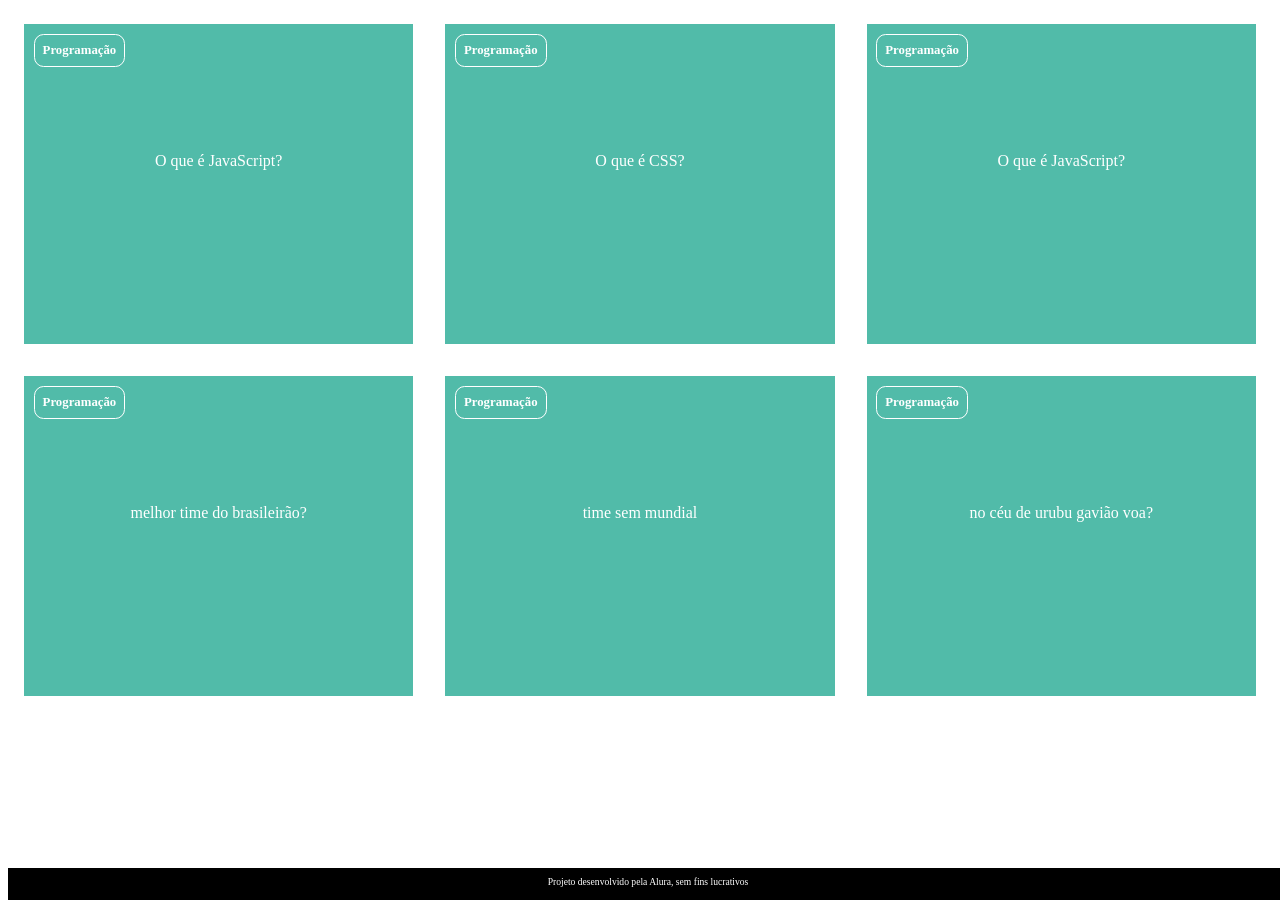
==== index.html @ 04e4d644 "novos cards" ====
<!DOCTYPE html>
<html lang="pt.br">
<head>
<meta charset="UTF-8">
<meta name="viewport" content="width=device-width, initial-scale=1.0">
<link rel="stylesheet" href="assets/style.css">
<title>FlashCard</title>
</head>
<body>
<main>
<section id="container">

<article class="cartao">
<div class="cartao__conteudo">
<h3>Programação</h3>
<div class="cartao__conteudo__pergunta"> <p>O que é JavaScript?</p></div>
<div class="cartao__conteudo__resposta"><p>o JavaScript é uma linguagem de programação</p> </div>
</div>
</article>

<article class="cartao">
<div class="cartao__conteudo">
<h3>Programação</h3>
<div class="cartao__conteudo__pergunta"><p> O que é CSS?</p></div>
<div class="cartao__conteudo__resposta"> <p>o CSS é uma linguagem de estilização</p> </div>
</div>
</article>

<article class="cartao">
<div class="cartao__conteudo">
<h3>Programação</h3>
<div class="cartao__conteudo__pergunta"> <p>O que é JavaScript?</p></div>
<div class="cartao__conteudo__resposta"><p>o JavaScript é uma linguagem de programação</p> </div>
</div>
</article>

<article class="cartao">
    <div class="cartao__conteudo">
    <h3>Programação</h3>
    <div class="cartao__conteudo__pergunta"><p> melhor time do brasileirão?</p></div>
    <div class="cartao__conteudo__resposta"> <p> flamengo</p> </div>
    </div>
    </article>
    
    <article class="cartao">
        <div class="cartao__conteudo">
        <h3>Programação</h3>
        <div class="cartao__conteudo__pergunta"><p> time sem mundial</p></div>
        <div class="cartao__conteudo__resposta"> <p> palmeiras</p> </div>
        </div>
        </article>
        
        <article class="cartao">
            <div class="cartao__conteudo">
            <h3>Programação</h3>
            <div class="cartao__conteudo__pergunta"><p> no céu de urubu gavião voa?</p></div>
            <div class="cartao__conteudo__resposta"> <p> no céu de gavião voa e ainda faz festa </p> </div>
            </div>
            </article>
            
</section>
</main>

<footer>
<p> Projeto desenvolvido pela Alura, sem fins lucrativos</p>
</footer>

</body>
</html>
---- assets/style.css ----
:root{
--text-color: #ffffff;
--card-front-color: #51BBA9;
--card-back-color: #144480;
}

body {
background: url(img/bg-desktop-red.webp);
font-family: Grandstander;
}
.cartao__conteudo {
background-color: var(--card-front-color);
text-align: center;
height: 100%;
transform-style: preserve-3d;
transition:transform 300ms ease-in-out ;
}
#container {
display: flex;
flex-wrap: wrap;
}
.cartao {
margin: 1rem 1rem;
height: 20rem;
flex-grow: 1;
flex-basis: calc(33% - 6rem);
}
.cartao__conteudo p {
padding: 4rem;
margin-top: 4rem;
}
.cartao__conteudo h3 {
color: var(--text-color);
border: 1px solid var(--text-color);
text-align: left;
padding: 0.5rem;
position: absolute;
margin: 0.6rem;
border-radius: 0.6rem;
font-size: 1vw;
backface-visibility: hidden;
}
.cartao__conteudo__pergunta p {
color: var(--text-color);
font-weight: 500;
}
.cartao__conteudo__resposta p {
color: var(--card-back-color);
font-weight: 700;
}
.cartao:hover .cartao__conteudo{
transform: rotateY(180deg);
}
.cartao__conteudo__pergunta,
.cartao__conteudo__resposta{
backface-visibility: hidden;
position: absolute;
height: 100%;
width: 100%;
}
.cartao__conteudo__resposta{
transform: rotateY(180deg);
}
footer {
background-color: black;
color: white;
position: fixed;
bottom: 0;
width: 100%;
height: 2rem;}

footer p {
text-align: center;
font-size: 0.6rem;
margin-top: 0.5rem;
}
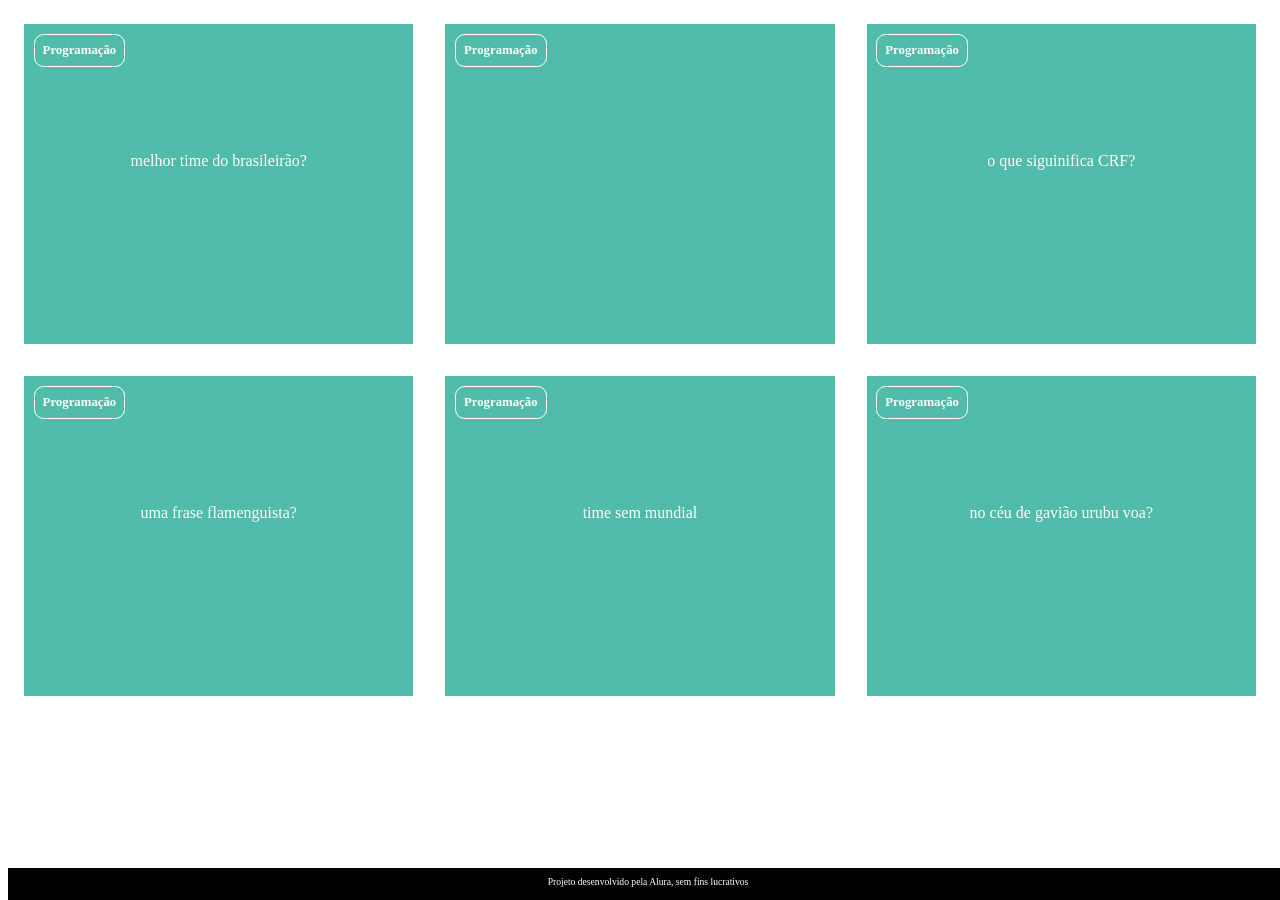
==== commit 8f6f7a75: "FLAMENGO" ====
--- a/index.html
+++ b/index.html
@@ -13,15 +13,15 @@
 <article class="cartao">
 <div class="cartao__conteudo">
 <h3>Programação</h3>
-<div class="cartao__conteudo__pergunta"> <p>O que é JavaScript?</p></div>
-<div class="cartao__conteudo__resposta"><p>o JavaScript é uma linguagem de programação</p> </div>
+<div class="cartao__conteudo__pergunta"> <p>melhor time do brasileirão?</p></div>
+<div class="cartao__conteudo__resposta"><p>na liderança, flamengo com 17.054 pontos</p> </div>
 </div>
 </article>
 
 <article class="cartao">
 <div class="cartao__conteudo">
 <h3>Programação</h3>
-<div class="cartao__conteudo__pergunta"><p> O que é CSS?</p></div>
+<div class="cartao__conteudo__pergunta"><p> </p></div>
 <div class="cartao__conteudo__resposta"> <p>o CSS é uma linguagem de estilização</p> </div>
 </div>
 </article>
@@ -29,16 +29,16 @@
 <article class="cartao">
 <div class="cartao__conteudo">
 <h3>Programação</h3>
-<div class="cartao__conteudo__pergunta"> <p>O que é JavaScript?</p></div>
-<div class="cartao__conteudo__resposta"><p>o JavaScript é uma linguagem de programação</p> </div>
+<div class="cartao__conteudo__pergunta"> <p>o que siguinifica CRF?</p></div>
+<div class="cartao__conteudo__resposta"><p>Clubes de Regatas do Flamengo</p> </div>
 </div>
 </article>
 
 <article class="cartao">
     <div class="cartao__conteudo">
     <h3>Programação</h3>
-    <div class="cartao__conteudo__pergunta"><p> melhor time do brasileirão?</p></div>
-    <div class="cartao__conteudo__resposta"> <p> flamengo</p> </div>
+    <div class="cartao__conteudo__pergunta"><p> uma frase flamenguista?</p></div>
+    <div class="cartao__conteudo__resposta"> <p> UMA VEZ FLAMENGO... SEMPRE FLAMENGO</p> </div>
     </div>
     </article>
     
@@ -53,8 +53,8 @@
         <article class="cartao">
             <div class="cartao__conteudo">
             <h3>Programação</h3>
-            <div class="cartao__conteudo__pergunta"><p> no céu de urubu gavião voa?</p></div>
-            <div class="cartao__conteudo__resposta"> <p> no céu de gavião voa e ainda faz festa </p> </div>
+            <div class="cartao__conteudo__pergunta"><p> no céu de gavião urubu voa?</p></div>
+            <div class="cartao__conteudo__resposta"> <p> em céu de gavião urubu reina </p> </div>
             </div>
             </article>
             
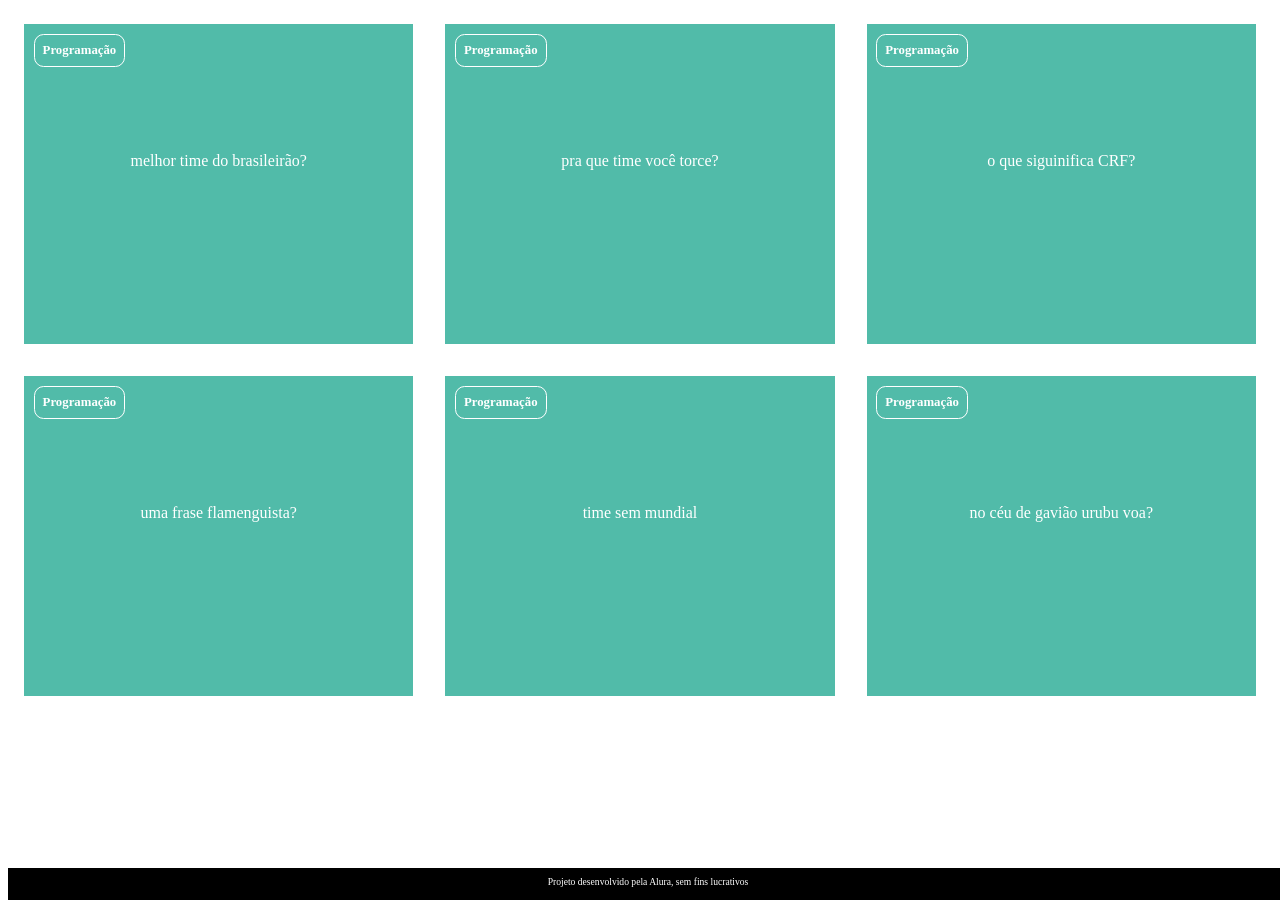
==== commit 8adf4a82: "FRASES" ====
--- a/index.html
+++ b/index.html
@@ -21,8 +21,8 @@
 <article class="cartao">
 <div class="cartao__conteudo">
 <h3>Programação</h3>
-<div class="cartao__conteudo__pergunta"><p> </p></div>
-<div class="cartao__conteudo__resposta"> <p>o CSS é uma linguagem de estilização</p> </div>
+<div class="cartao__conteudo__pergunta"><p> pra que time você torce?</p></div>
+<div class="cartao__conteudo__resposta"> <p> VIBRO,SOFRO, CANTO: TORCEDOR RAÍZ, FLAMENGO NO CORAÇÃO</p> </div>
 </div>
 </article>
 
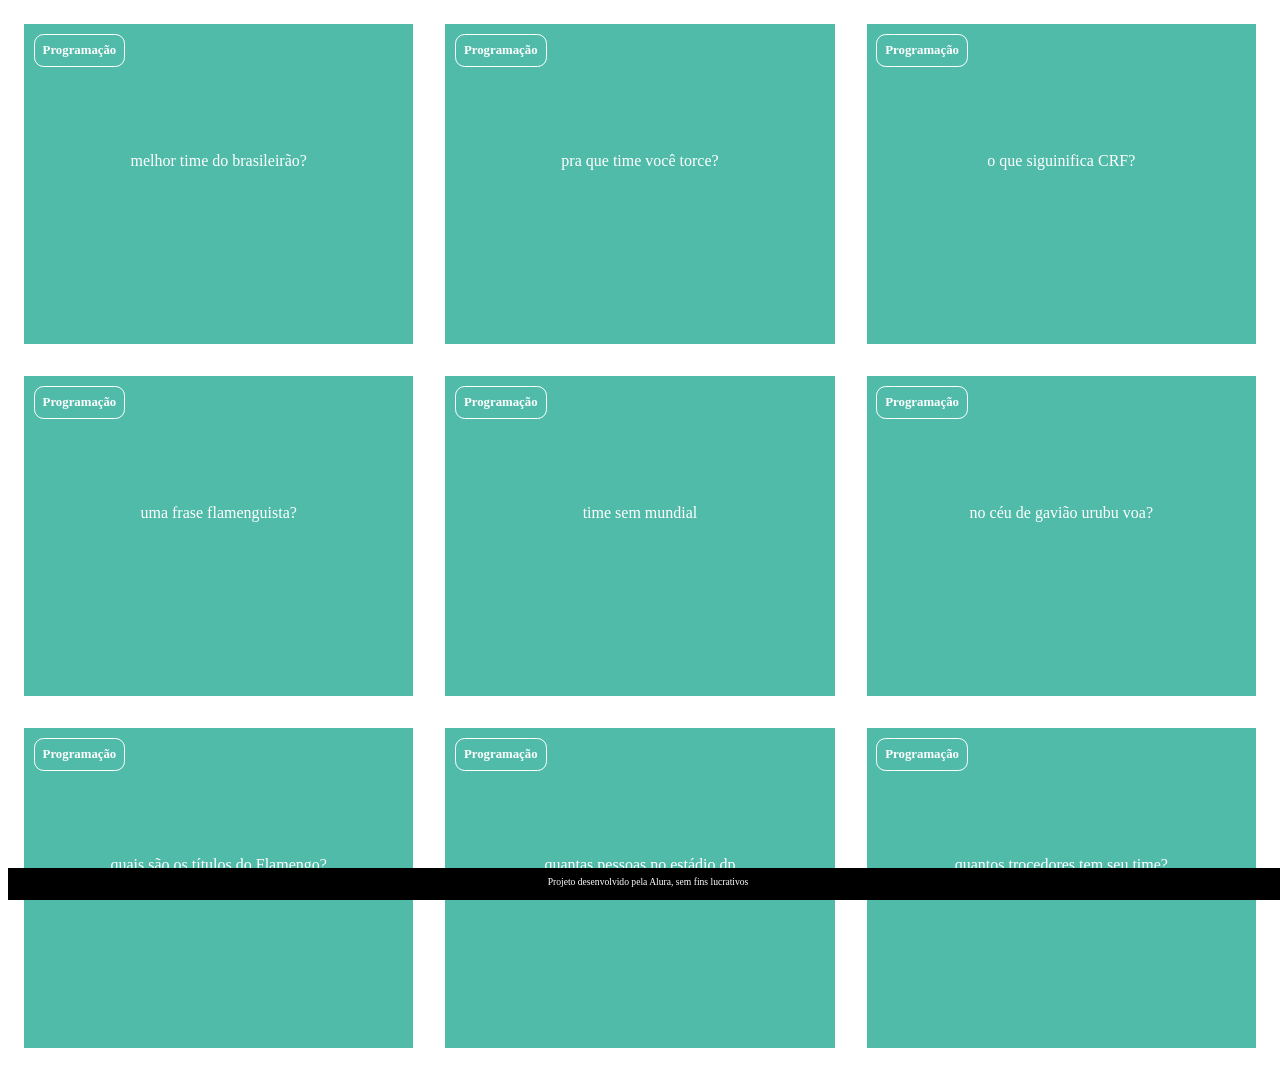
==== commit f4c652f5: "meu time" ====
--- a/index.html
+++ b/index.html
@@ -57,6 +57,32 @@
             <div class="cartao__conteudo__resposta"> <p> em céu de gavião urubu reina </p> </div>
             </div>
             </article>
+
+            <article class="cartao">
+                <div class="cartao__conteudo">
+                <h3>Programação</h3>
+                <div class="cartao__conteudo__pergunta"><p> quais são os títulos do Flamengo?</p></div>
+                <div class="cartao__conteudo__resposta"> <p>7 vezes brasileirão. 4 vezes da copa do brasil.3 vezes da copa libertadores da américa.
+                    1 vez copa internacional
+                </p> </div>
+                </div>
+                </article>
+
+                <article class="cartao">
+                    <div class="cartao__conteudo">
+                    <h3>Programação</h3>
+                    <div class="cartao__conteudo__pergunta"><p> quantas pessoas no estádio dp flamengo?</p></div>
+                    <div class="cartao__conteudo__resposta"> <p> 78.000 </p> </div>
+                    </div>
+                    </article>
+
+                    <article class="cartao">
+                        <div class="cartao__conteudo">
+                        <h3>Programação</h3>
+                        <div class="cartao__conteudo__pergunta"><p> quantos trocedores tem seu time?</p></div>
+                        <div class="cartao__conteudo__resposta"> <p> o flamengo tem mais de 40 milhões de torcedores</p> </div>
+                        </div>
+                        </article>
             
 </section>
 </main>
--- a/assets/style.css
+++ b/assets/style.css
@@ -8,6 +8,8 @@
 body {
 background: url(img/bg-desktop-red.webp);
 font-family: Grandstander;
+}
+.cartao__conteudo h3 {
 }
 .cartao__conteudo {
 background-color: var(--card-front-color);
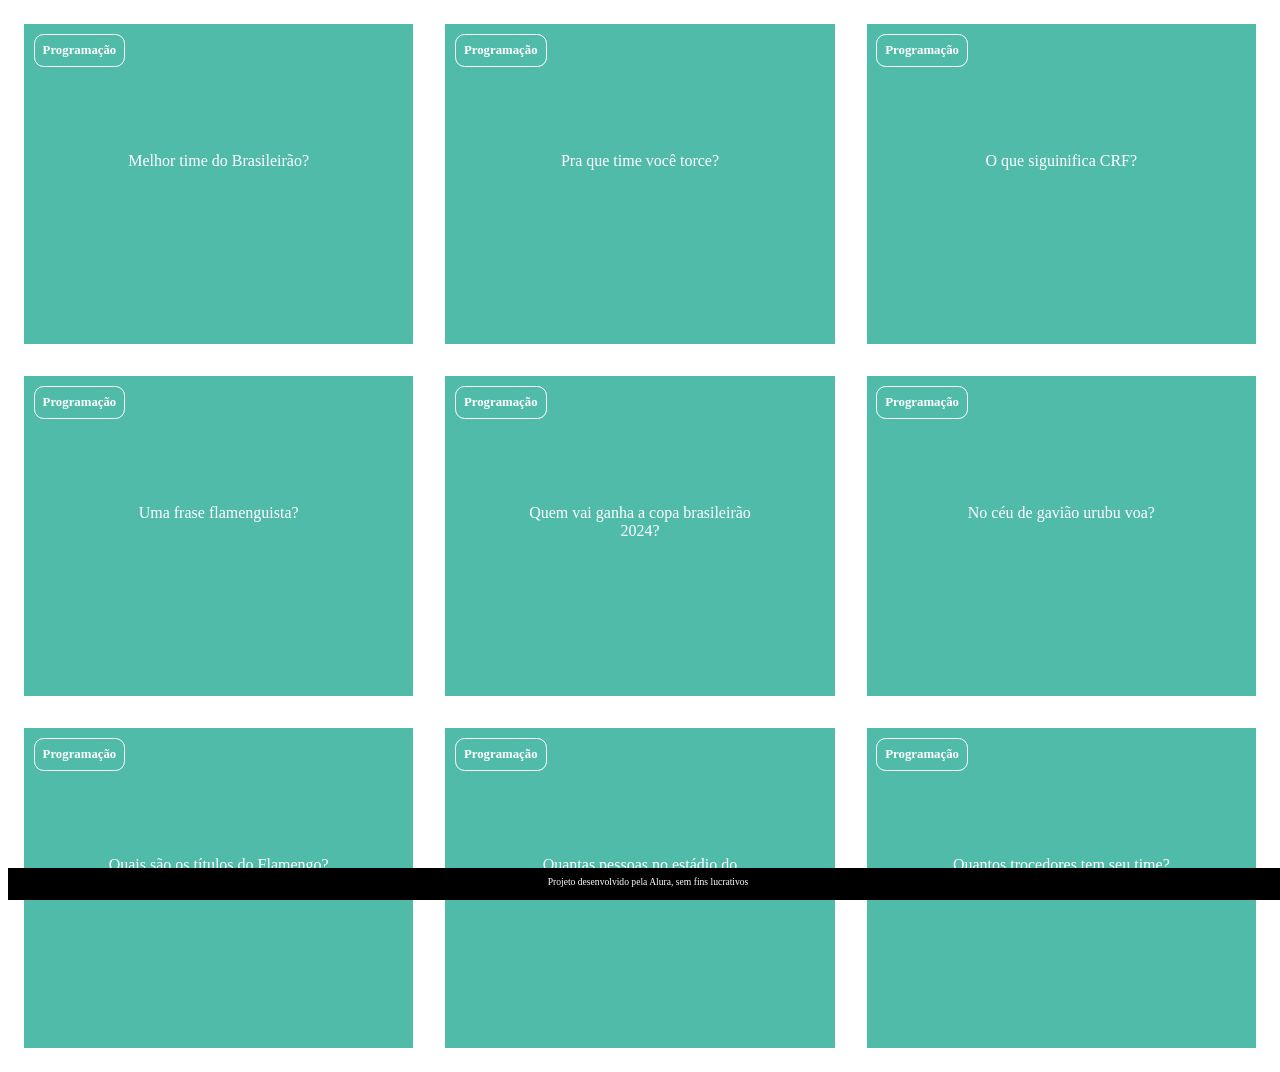
==== commit 0e49b0e1: "AJUSTE" ====
--- a/index.html
+++ b/index.html
@@ -13,15 +13,15 @@
 <article class="cartao">
 <div class="cartao__conteudo">
 <h3>Programação</h3>
-<div class="cartao__conteudo__pergunta"> <p>melhor time do brasileirão?</p></div>
-<div class="cartao__conteudo__resposta"><p>na liderança, flamengo com 17.054 pontos</p> </div>
+<div class="cartao__conteudo__pergunta"> <p>Melhor time do Brasileirão?</p></div>
+<div class="cartao__conteudo__resposta"><p>Na Liderança, Flamengo com 17.054 pontos</p> </div>
 </div>
 </article>
 
 <article class="cartao">
 <div class="cartao__conteudo">
 <h3>Programação</h3>
-<div class="cartao__conteudo__pergunta"><p> pra que time você torce?</p></div>
+<div class="cartao__conteudo__pergunta"><p> Pra que time você torce?</p></div>
 <div class="cartao__conteudo__resposta"> <p> VIBRO,SOFRO, CANTO: TORCEDOR RAÍZ, FLAMENGO NO CORAÇÃO</p> </div>
 </div>
 </article>
@@ -29,7 +29,7 @@
 <article class="cartao">
 <div class="cartao__conteudo">
 <h3>Programação</h3>
-<div class="cartao__conteudo__pergunta"> <p>o que siguinifica CRF?</p></div>
+<div class="cartao__conteudo__pergunta"> <p>O que siguinifica CRF?</p></div>
 <div class="cartao__conteudo__resposta"><p>Clubes de Regatas do Flamengo</p> </div>
 </div>
 </article>
@@ -37,7 +37,7 @@
 <article class="cartao">
     <div class="cartao__conteudo">
     <h3>Programação</h3>
-    <div class="cartao__conteudo__pergunta"><p> uma frase flamenguista?</p></div>
+    <div class="cartao__conteudo__pergunta"><p> Uma frase flamenguista?</p></div>
     <div class="cartao__conteudo__resposta"> <p> UMA VEZ FLAMENGO... SEMPRE FLAMENGO</p> </div>
     </div>
     </article>
@@ -45,25 +45,25 @@
     <article class="cartao">
         <div class="cartao__conteudo">
         <h3>Programação</h3>
-        <div class="cartao__conteudo__pergunta"><p> time sem mundial</p></div>
-        <div class="cartao__conteudo__resposta"> <p> palmeiras</p> </div>
+        <div class="cartao__conteudo__pergunta"><p> Quem vai ganha a copa brasileirão 2024?</p></div>
+        <div class="cartao__conteudo__resposta"> <p> Flamengo</p> </div>
         </div>
         </article>
         
         <article class="cartao">
             <div class="cartao__conteudo">
             <h3>Programação</h3>
-            <div class="cartao__conteudo__pergunta"><p> no céu de gavião urubu voa?</p></div>
-            <div class="cartao__conteudo__resposta"> <p> em céu de gavião urubu reina </p> </div>
+            <div class="cartao__conteudo__pergunta"><p> No céu de gavião urubu voa?</p></div>
+            <div class="cartao__conteudo__resposta"> <p> Em céu de gavião urubu reina </p> </div>
             </div>
             </article>
 
             <article class="cartao">
                 <div class="cartao__conteudo">
                 <h3>Programação</h3>
-                <div class="cartao__conteudo__pergunta"><p> quais são os títulos do Flamengo?</p></div>
-                <div class="cartao__conteudo__resposta"> <p>7 vezes brasileirão. 4 vezes da copa do brasil.3 vezes da copa libertadores da américa.
-                    1 vez copa internacional
+                <div class="cartao__conteudo__pergunta"><p> Quais são os títulos do Flamengo?</p></div>
+                <div class="cartao__conteudo__resposta"> <p>7 vezes Campeão Brasileiro. 4 vezes campeão da Copa do Brasil.
+                    3 vezes Campeão da Copa Libertadores da América.1 vez Campeão da Copa Internacional
                 </p> </div>
                 </div>
                 </article>
@@ -71,7 +71,7 @@
                 <article class="cartao">
                     <div class="cartao__conteudo">
                     <h3>Programação</h3>
-                    <div class="cartao__conteudo__pergunta"><p> quantas pessoas no estádio dp flamengo?</p></div>
+                    <div class="cartao__conteudo__pergunta"><p> Quantas pessoas no estádio do Flamengo?</p></div>
                     <div class="cartao__conteudo__resposta"> <p> 78.000 </p> </div>
                     </div>
                     </article>
@@ -79,8 +79,8 @@
                     <article class="cartao">
                         <div class="cartao__conteudo">
                         <h3>Programação</h3>
-                        <div class="cartao__conteudo__pergunta"><p> quantos trocedores tem seu time?</p></div>
-                        <div class="cartao__conteudo__resposta"> <p> o flamengo tem mais de 40 milhões de torcedores</p> </div>
+                        <div class="cartao__conteudo__pergunta"><p> Quantos trocedores tem seu time?</p></div>
+                        <div class="cartao__conteudo__resposta"> <p> O Flamengo tem mais de 40 milhões de torcedores</p> </div>
                         </div>
                         </article>
             
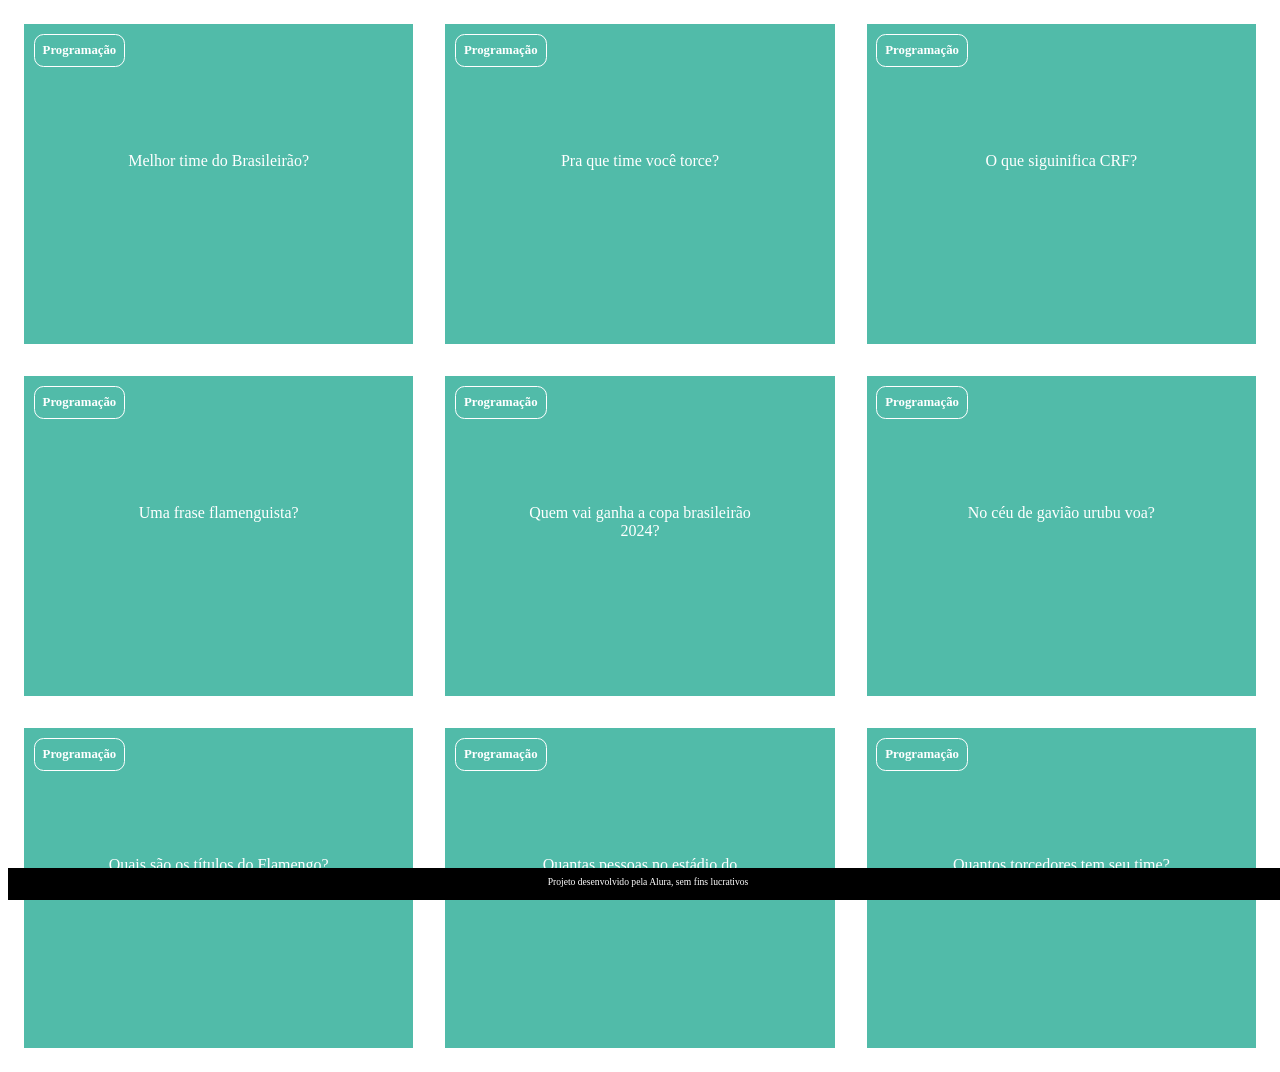
==== commit e24c043a: "." ====
--- a/index.html
+++ b/index.html
@@ -79,7 +79,7 @@
                     <article class="cartao">
                         <div class="cartao__conteudo">
                         <h3>Programação</h3>
-                        <div class="cartao__conteudo__pergunta"><p> Quantos trocedores tem seu time?</p></div>
+                        <div class="cartao__conteudo__pergunta"><p> Quantos torcedores tem seu time?</p></div>
                         <div class="cartao__conteudo__resposta"> <p> O Flamengo tem mais de 40 milhões de torcedores</p> </div>
                         </div>
                         </article>
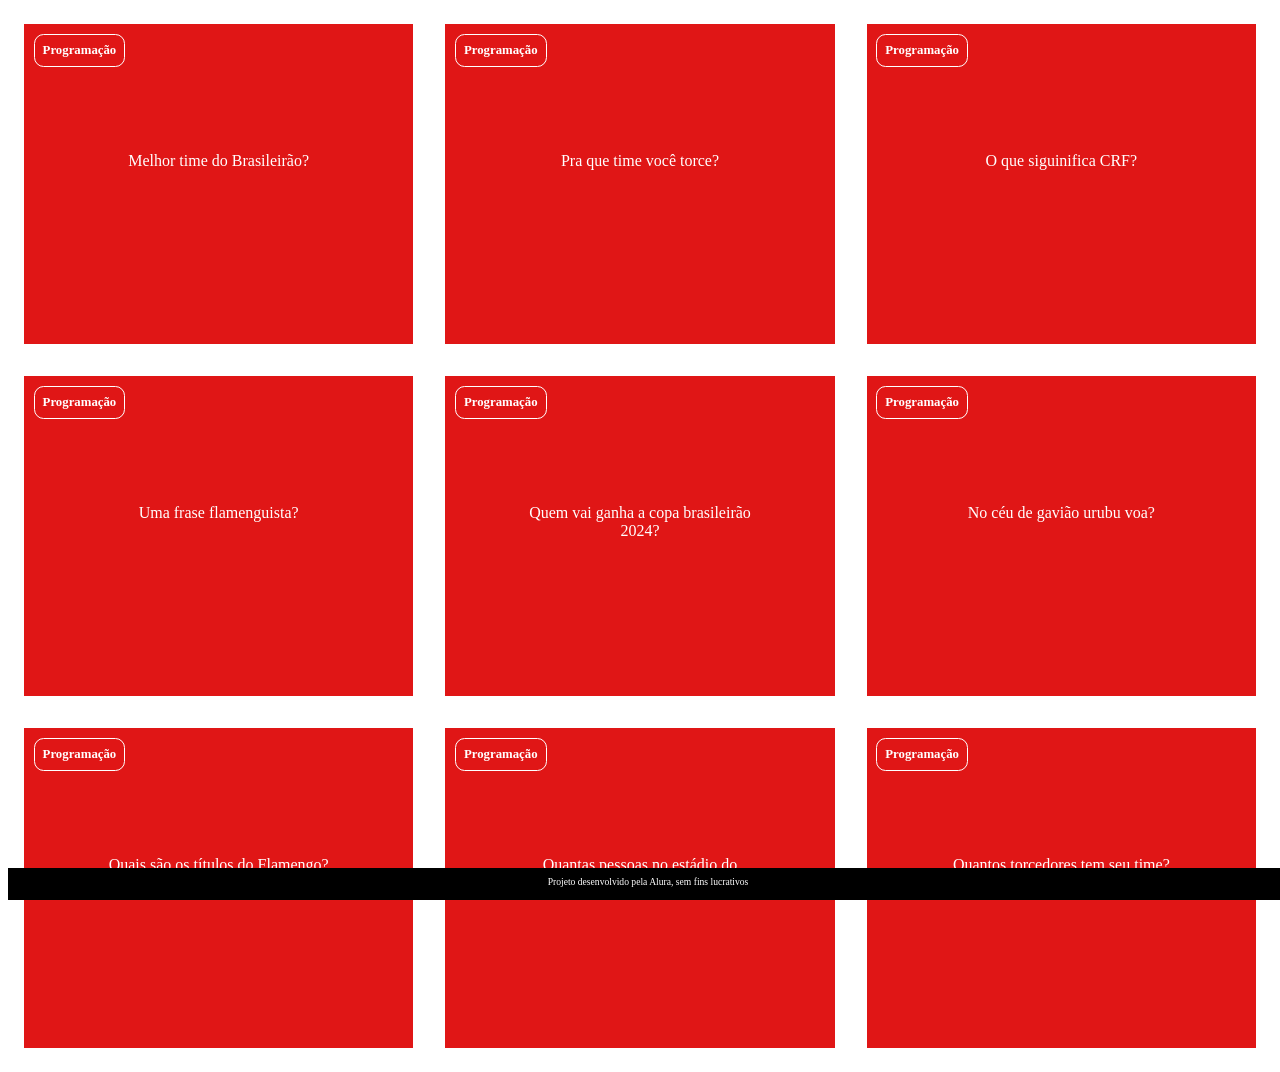
==== commit fa8edbfe: "arrumei" ====
--- a/index.html
+++ b/index.html
@@ -54,7 +54,7 @@
             <div class="cartao__conteudo">
             <h3>Programação</h3>
             <div class="cartao__conteudo__pergunta"><p> No céu de gavião urubu voa?</p></div>
-            <div class="cartao__conteudo__resposta"> <p> Em céu de gavião urubu reina </p> </div>
+            <div class="cartao__conteudo__resposta"> <p> Em céu de gavião urubu não voa ele reina </p> </div>
             </div>
             </article>
 
--- a/assets/style.css
+++ b/assets/style.css
@@ -1,8 +1,8 @@
 
 :root{
 --text-color: #ffffff;
---card-front-color: #51BBA9;
---card-back-color: #144480;
+--card-front-color: #e01616;
+--card-back-color: #7d3892;
 }
 
 body {
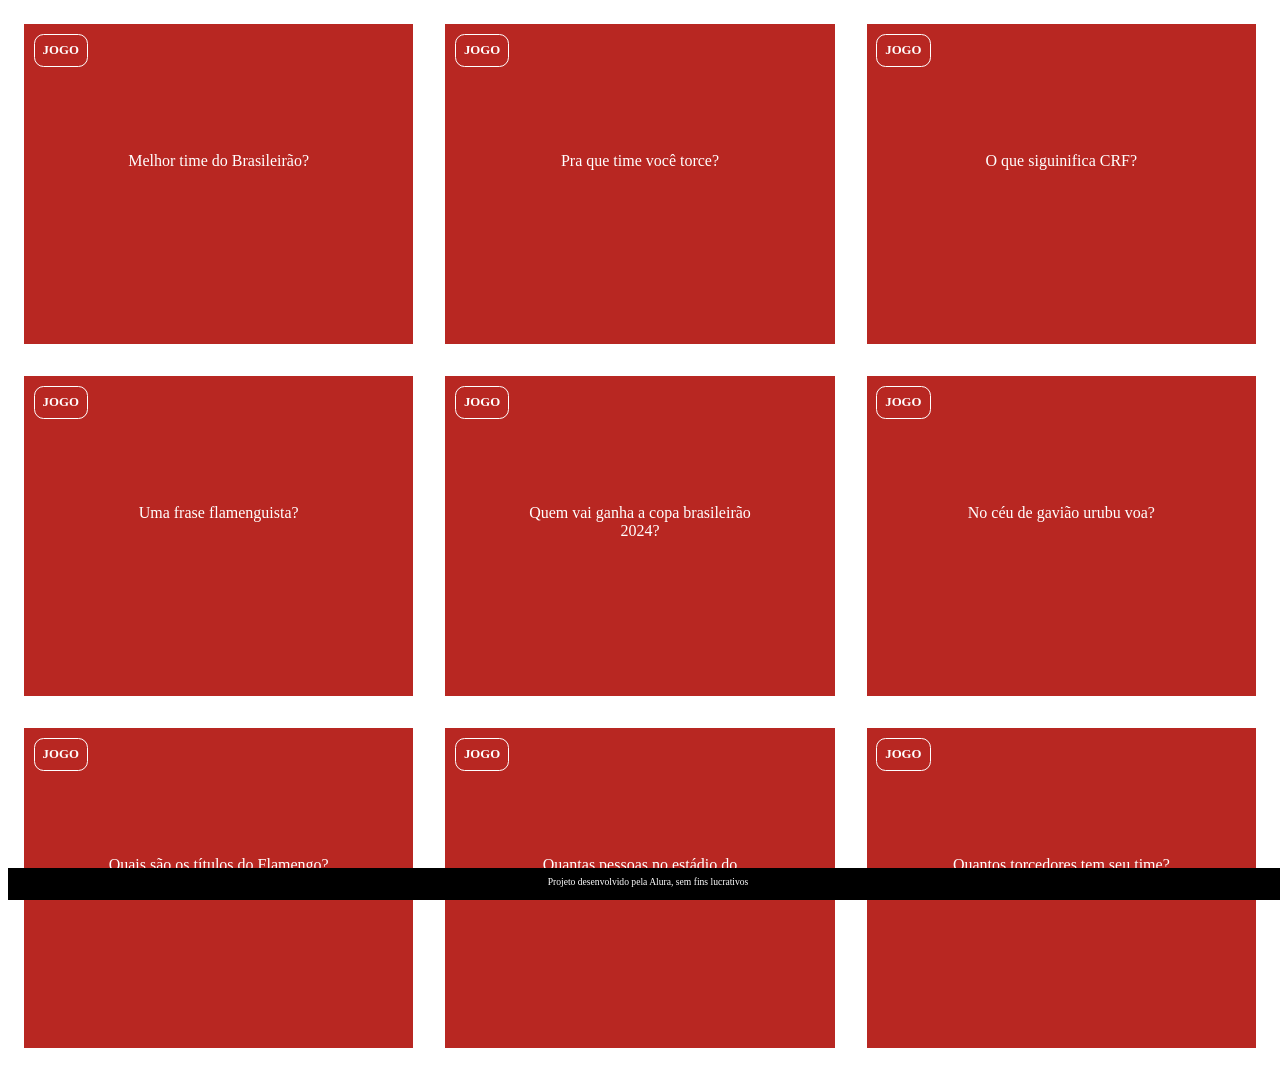
==== commit aae7838b: "JOGO" ====
--- a/index.html
+++ b/index.html
@@ -12,7 +12,7 @@
 
 <article class="cartao">
 <div class="cartao__conteudo">
-<h3>Programação</h3>
+<h3>JOGO</h3>
 <div class="cartao__conteudo__pergunta"> <p>Melhor time do Brasileirão?</p></div>
 <div class="cartao__conteudo__resposta"><p>Na Liderança, Flamengo com 17.054 pontos</p> </div>
 </div>
@@ -20,7 +20,7 @@
 
 <article class="cartao">
 <div class="cartao__conteudo">
-<h3>Programação</h3>
+<h3>JOGO</h3>
 <div class="cartao__conteudo__pergunta"><p> Pra que time você torce?</p></div>
 <div class="cartao__conteudo__resposta"> <p> VIBRO,SOFRO, CANTO: TORCEDOR RAÍZ, FLAMENGO NO CORAÇÃO</p> </div>
 </div>
@@ -28,7 +28,7 @@
 
 <article class="cartao">
 <div class="cartao__conteudo">
-<h3>Programação</h3>
+<h3>JOGO</h3>
 <div class="cartao__conteudo__pergunta"> <p>O que siguinifica CRF?</p></div>
 <div class="cartao__conteudo__resposta"><p>Clubes de Regatas do Flamengo</p> </div>
 </div>
@@ -36,7 +36,7 @@
 
 <article class="cartao">
     <div class="cartao__conteudo">
-    <h3>Programação</h3>
+    <h3>JOGO</h3>
     <div class="cartao__conteudo__pergunta"><p> Uma frase flamenguista?</p></div>
     <div class="cartao__conteudo__resposta"> <p> UMA VEZ FLAMENGO... SEMPRE FLAMENGO</p> </div>
     </div>
@@ -44,7 +44,7 @@
     
     <article class="cartao">
         <div class="cartao__conteudo">
-        <h3>Programação</h3>
+        <h3>JOGO</h3>
         <div class="cartao__conteudo__pergunta"><p> Quem vai ganha a copa brasileirão 2024?</p></div>
         <div class="cartao__conteudo__resposta"> <p> Flamengo</p> </div>
         </div>
@@ -52,7 +52,7 @@
         
         <article class="cartao">
             <div class="cartao__conteudo">
-            <h3>Programação</h3>
+            <h3>JOGO</h3>
             <div class="cartao__conteudo__pergunta"><p> No céu de gavião urubu voa?</p></div>
             <div class="cartao__conteudo__resposta"> <p> Em céu de gavião urubu não voa ele reina </p> </div>
             </div>
@@ -60,7 +60,7 @@
 
             <article class="cartao">
                 <div class="cartao__conteudo">
-                <h3>Programação</h3>
+                <h3>JOGO</h3>
                 <div class="cartao__conteudo__pergunta"><p> Quais são os títulos do Flamengo?</p></div>
                 <div class="cartao__conteudo__resposta"> <p>7 vezes Campeão Brasileiro. 4 vezes campeão da Copa do Brasil.
                     3 vezes Campeão da Copa Libertadores da América.1 vez Campeão da Copa Internacional
@@ -70,7 +70,7 @@
 
                 <article class="cartao">
                     <div class="cartao__conteudo">
-                    <h3>Programação</h3>
+                    <h3>JOGO</h3>
                     <div class="cartao__conteudo__pergunta"><p> Quantas pessoas no estádio do Flamengo?</p></div>
                     <div class="cartao__conteudo__resposta"> <p> 78.000 </p> </div>
                     </div>
@@ -78,7 +78,7 @@
 
                     <article class="cartao">
                         <div class="cartao__conteudo">
-                        <h3>Programação</h3>
+                        <h3>JOGO</h3>
                         <div class="cartao__conteudo__pergunta"><p> Quantos torcedores tem seu time?</p></div>
                         <div class="cartao__conteudo__resposta"> <p> O Flamengo tem mais de 40 milhões de torcedores</p> </div>
                         </div>
--- a/assets/style.css
+++ b/assets/style.css
@@ -1,8 +1,8 @@
 
 :root{
 --text-color: #ffffff;
---card-front-color: #e01616;
---card-back-color: #7d3892;
+--card-front-color: #b82722;
+--card-back-color: #21d188;
 }
 
 body {
